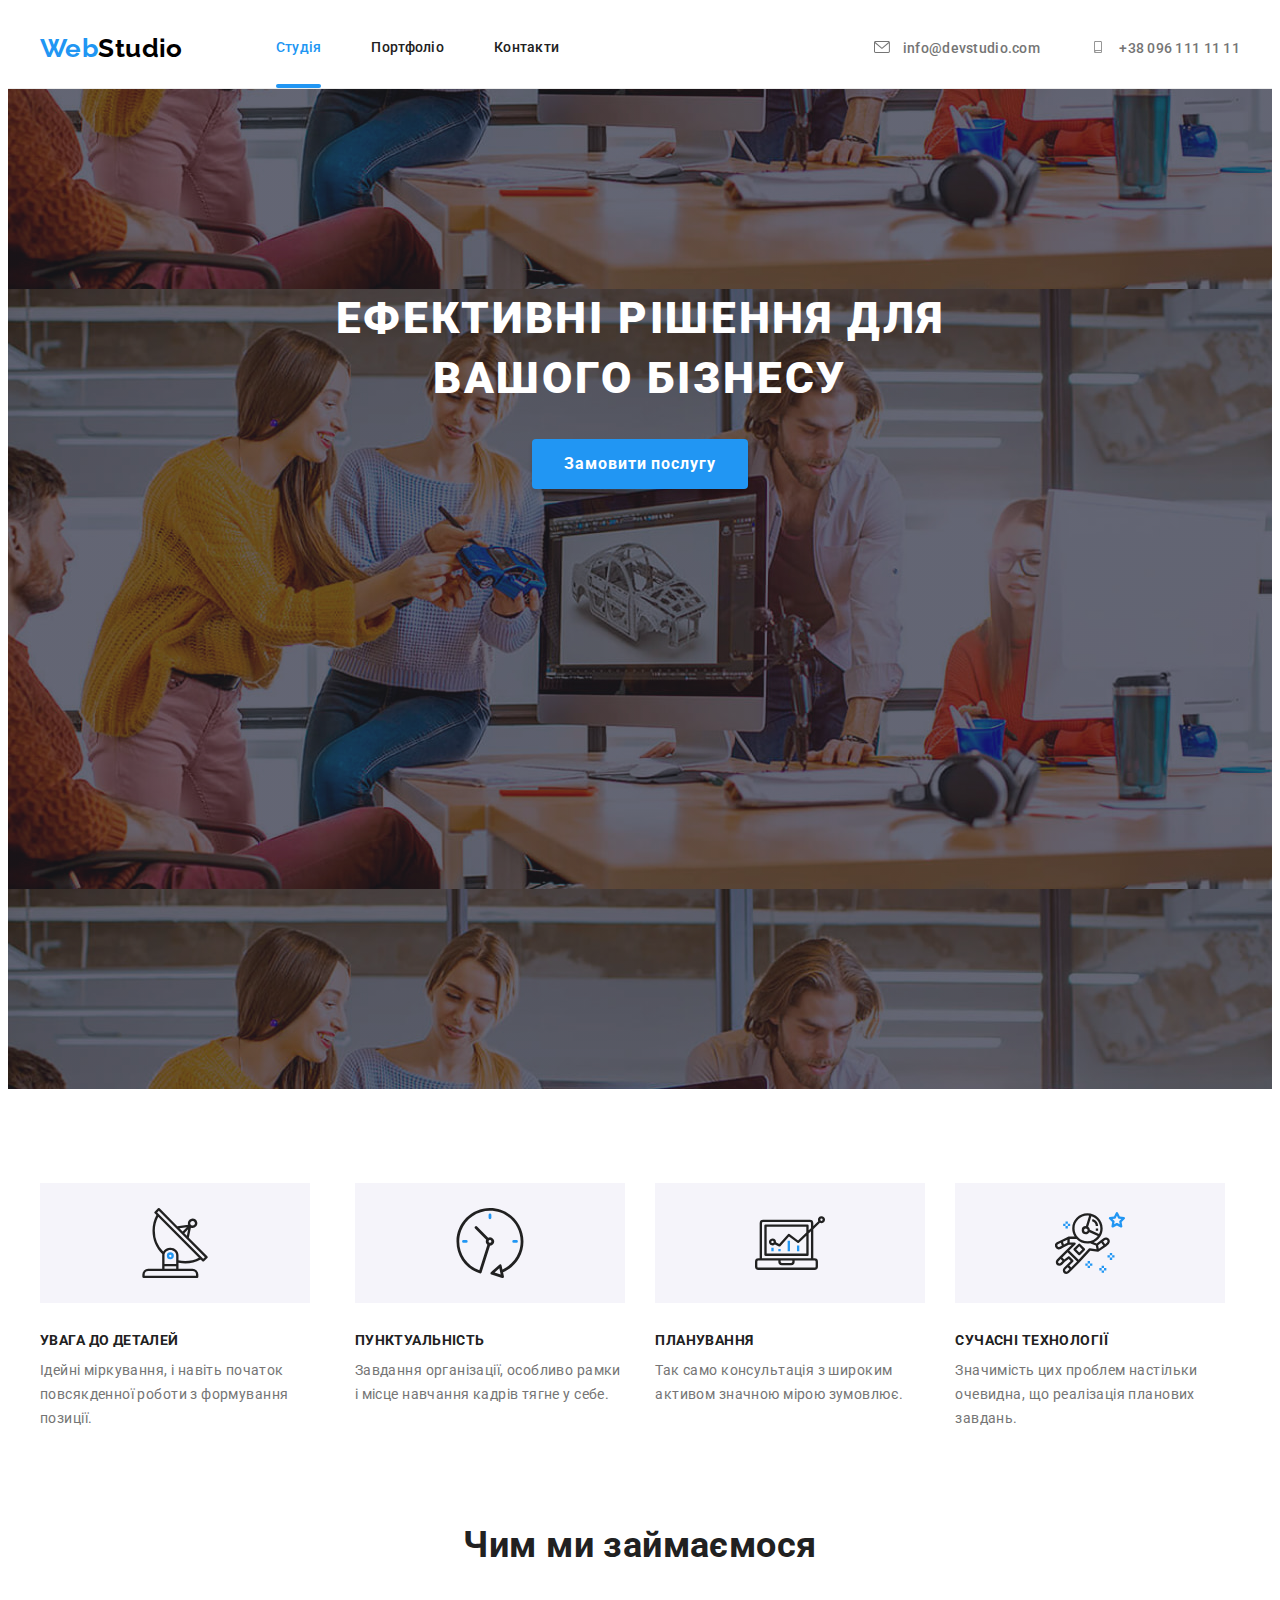
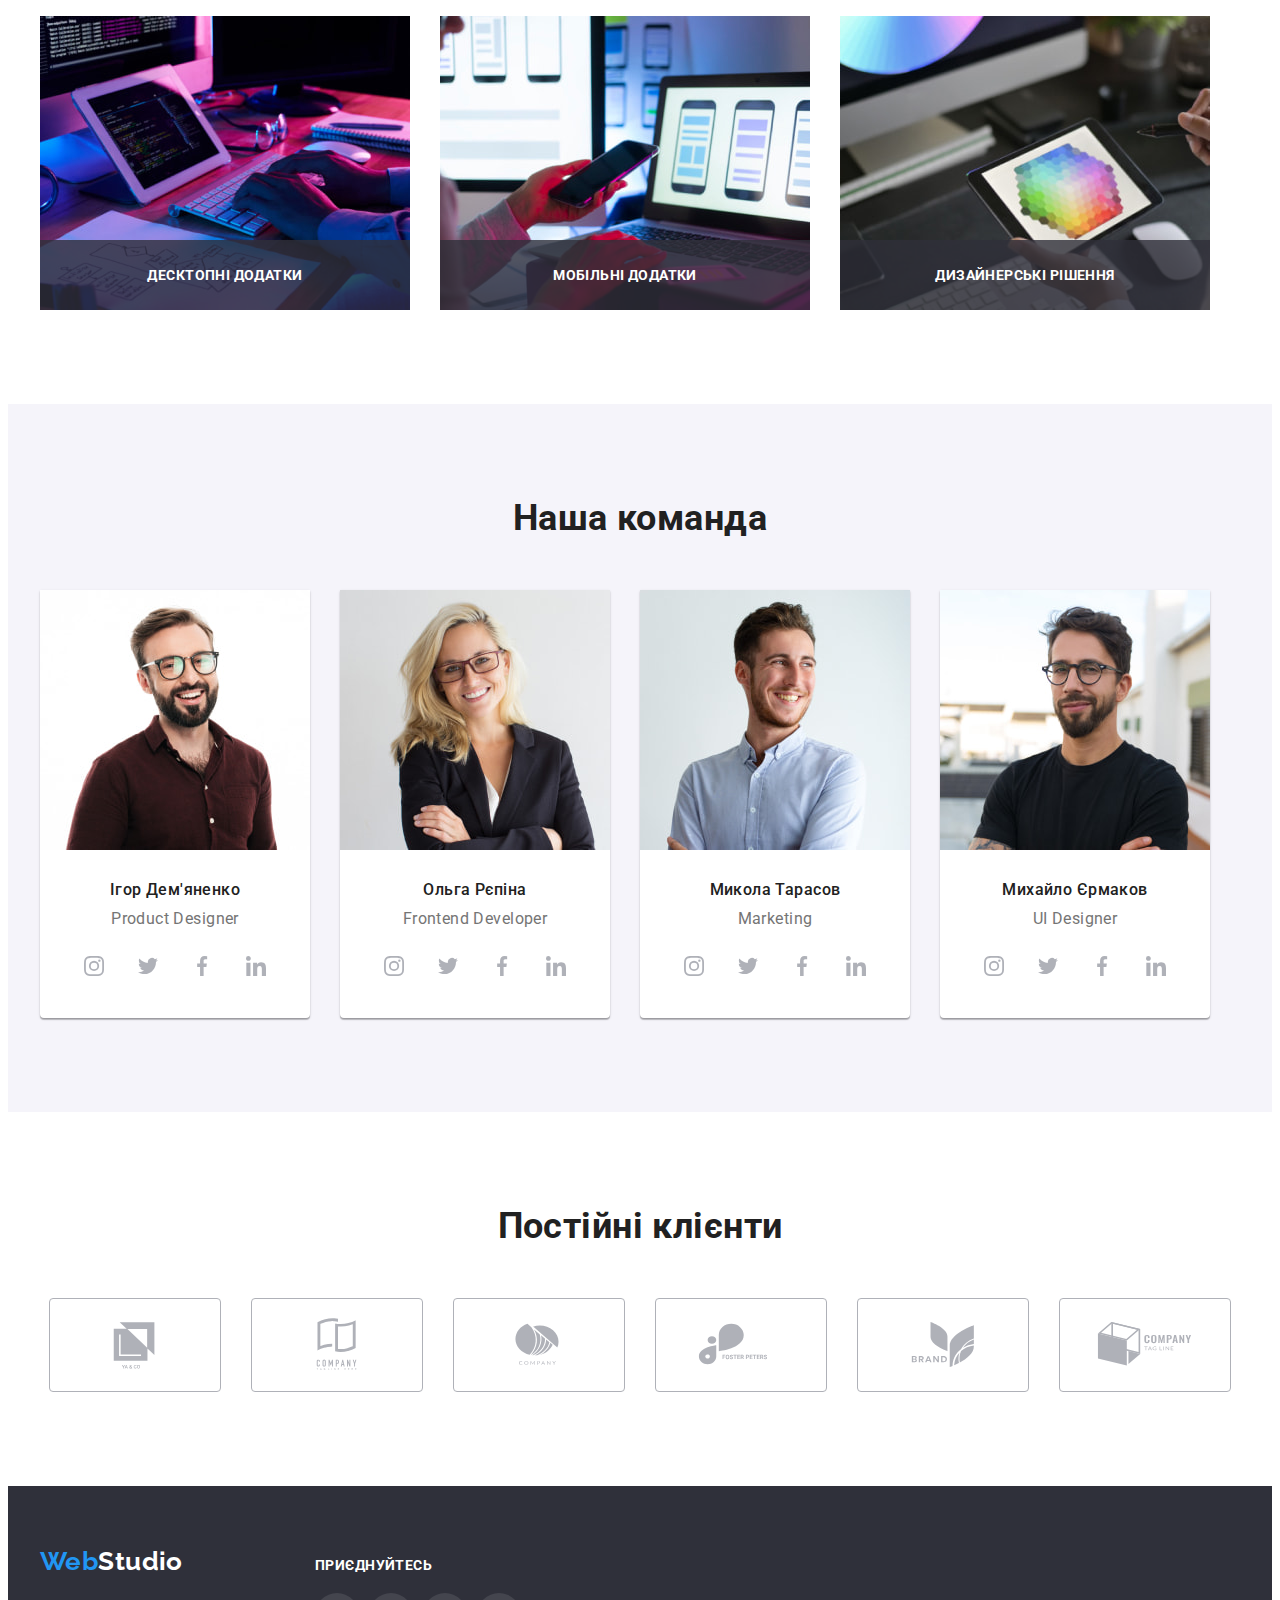
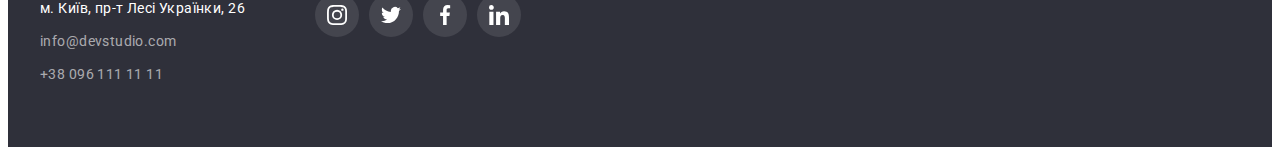
==== index.html @ 053b25d3 "Initial commit" ====
<!DOCTYPE html>
<html lang="uk">
  <head>
    <meta charset="UTF-8" />
    <meta http-equiv="X-UA-Compatible" content="IE=edge" />
    <meta name="viewport" content="width=device-width, initial-scale=1.0" />
    <title>WebStudio</title>
    <!--Fonts start-->
    <link rel="preconnect" href="https://fonts.googleapis.com" />
    <link rel="preconnect" href="https://fonts.gstatic.com" crossorigin />
    <link
      href="https://fonts.googleapis.com/css2?family=Raleway:wght@700&family=Roboto:wght@400;500;700;900&display=swap"
      rel="stylesheet"
    />
    <!--Fonts end-->
    <!--Modern-normalize-->
    <link
      rel="stylesheet"
      href="https://cdnjs.cloudflare.com/ajax/libs/modern-normalize/1.1.0/modern-normalize.min.css"
      integrity="sha512-wpPYUAdjBVSE4KJnH1VR1HeZfpl1ub8YT/NKx4PuQ5NmX2tKuGu6U/JRp5y+Y8XG2tV+wKQpNHVUX03MfMFn9Q=="
      crossorigin="anonymous"
      referrerpolicy="no-referrer"
    />
    <link rel="stylesheet" href="./css/styles.css" />
  </head>
  <body>
    <!--Header section-->
    <header class="header">
      <div class="container header-container">
        <a class="logo-link link" href="./index.html" lang="en"
          >Web<span class="logo-accent">Studio</span>
        </a>
        <nav class="header-nav">
          <ul class="header-list list">
            <li class="header-item">
              <a class="header-link header-link-current link" href="./index.html">Студія</a>
            </li>
            <li class="header-item">
              <a class="header-link link" href="./portfolio.html">Портфоліо</a>
            </li>
            <li class="header-item"><a class="header-link link" href="#">Контакти</a></li>
          </ul>
        </nav>
        <ul class="header-list list">
          <li class="header-item">
            <a
              class="header-mail link"
              href="mailto:info@devstudio.com"
              target="_blank"
              rel="noopener noreferrer"
              aria-label="envelope"
            >
              <svg class="mail-icon" width="16" height="12">
                <use href="./images/icons.svg#envelope"></use>
              </svg>
              info@devstudio.com
            </a>
          </li>
          <li class="header-item">
            <a
              class="header-tel link"
              href="tel:+380961111111"
              target="_blank"
              rel="noopener noreferrer"
              aria-label="smartphone"
            >
              <svg class="tel-icon" width="16" height="12">
                <use href="./images/icons.svg#smartphone"></use>
              </svg>
              +38 096 111 11 11
            </a>
          </li>
        </ul>
      </div>
    </header>
    <!--Main section-->
    <main>
      <!--Hero section-->
      <section class="hero">
        <div class="container">
          <h1 class="hero-title">Ефективні рішення для вашого бізнесу</h1>
          <button class="hero-btm" type="button" data-modal-open>Замовити послугу</button>
        </div>
      </section>
      <!--About section-->
      <section class="about section">
        <div class="container">
          <h2 class="visually-hidden">Про нас</h2>
          <ul class="about-list list">
            <li class="about-item">
              <div class="about-svg">
                <svg class="about-icon" width="70" height="70">
                  <use href="./images/icons.svg#antenna"></use>
                </svg>
              </div>
              <h3 class="about-subtitle">УВАГА ДО ДЕТАЛЕЙ</h3>
              <p class="about-desc">
                Ідейні міркування, і навіть початок повсякденної роботи з формування позиції.
              </p>
            </li>
            <li class="about-item">
              <div class="about-svg">
                <svg class="about-icon" width="70" height="70">
                  <use href="./images/icons.svg#clock"></use>
                </svg>
              </div>
              <h3 class="about-subtitle">ПУНКТУАЛЬНІСТЬ</h3>
              <p class="about-desc">
                Завдання організації, особливо рамки і місце навчання кадрів тягне у себе.
              </p>
            </li>
            <li class="about-item">
              <div class="about-svg">
                <svg class="about-icon" width="70" height="70">
                  <use href="./images/icons.svg#diagram"></use>
                </svg>
              </div>
              <h3 class="about-subtitle">ПЛАНУВАННЯ</h3>
              <p class="about-desc">
                Так само консультація з широким активом значною мірою зумовлює.
              </p>
            </li>
            <li class="about-item">
              <div class="about-svg">
                <svg class="about-icon" width="70" height="70">
                  <use href="./images/icons.svg#astronaut"></use>
                </svg>
              </div>
              <h3 class="about-subtitle">СУЧАСНІ ТЕХНОЛОГІЇ</h3>
              <p class="about-desc">
                Значимість цих проблем настільки очевидна, що реалізація планових завдань.
              </p>
            </li>
          </ul>
        </div>
      </section>
      <!--Work section-->
      <section class="work section">
        <div class="container">
          <h2 class="section-title">Чим ми займаємося</h2>
          <ul class="work-list list">
            <li class="work-item">
              <img
                class="work-img"
                src="./images/What_do_we_do/img-1.jpg"
                alt="Робота за комп'ютером"
                width="370"
                height="294"
              />
              <div class="work-img-overlay">
                <h3 class="work-img-overlay-text">Десктопні додатки</h3>
              </div>
            </li>
            <li class="work-item">
              <img
                class="work-img"
                src="./images/What_do_we_do/img-2.jpg"
                alt="Розработка приложения"
                width="370"
                height="294"
              />
              <div class="work-img-overlay">
                <h3 class="work-img-overlay-text">Мобільні додатки</h3>
              </div>
            </li>
            <li class="work-item">
              <img
                class="work-img"
                src="./images/What_do_we_do/img-3.jpg"
                alt="Роота за планшетом"
                width="370"
                height="294"
              />
              <div class="work-img-overlay">
                <h3 class="work-img-overlay-text">Дизайнерські рішення</h3>
              </div>
            </li>
          </ul>
        </div>
      </section>
      <!--Team section-->
      <section class="team section">
        <div class="container">
          <h2 class="section-title">Наша команда</h2>
          <ul class="team-list list">
            <li class="team-item">
              <img
                class="team-img"
                src="./images/our_team/img-1.jpg"
                alt="Игорь Демьяненко"
                width="270"
                height="260"
              />
              <div class="team-description">
                <h3 class="team-subtitle">Ігор Дем'яненко</h3>
                <p class="team-desc">Product Designer</p>
                <ul class="socials list">
                  <li class="socials-item">
                    <a
                      class="socials-link link"
                      href=""
                      target="_blank"
                      rel="noopener noreferrer"
                      aria-label="insragram"
                    >
                      <svg class="socials-icon" width="20" height="20">
                        <use href="./images/icons.svg#instagram"></use>
                      </svg>
                    </a>
                  </li>
                  <li class="socials-item">
                    <a
                      class="socials-link link"
                      href=""
                      target="_blank"
                      rel="noopener noreferrer"
                      aria-label="twitter"
                      ><svg class="socials-icon" width="20" height="20">
                        <use href="./images/icons.svg#twitter"></use></svg
                    ></a>
                  </li>
                  <li class="socials-item">
                    <a
                      class="socials-link link"
                      href=""
                      target="_blank"
                      rel="noopener noreferrer"
                      aria-label="facebook"
                      ><svg class="socials-icon" width="20" height="20">
                        <use href="./images/icons.svg#facebook"></use></svg
                    ></a>
                  </li>
                  <li class="socials-item">
                    <a
                      class="socials-link link"
                      href=""
                      target="_blank"
                      rel="noopener noreferrer"
                      aria-label="linkedin"
                      ><svg class="socials-icon" width="20" height="20">
                        <use href="./images/icons.svg#linkedin"></use></svg
                    ></a>
                  </li>
                </ul>
              </div>
            </li>
            <li class="team-item">
              <img
                class="team-img"
                src="./images/our_team/img-2.jpg"
                alt="Ольга Репина"
                width="270"
                height="260"
              />
              <div class="team-description">
                <h3 class="team-subtitle">Ольга Рєпіна</h3>
                <p class="team-desc">Frontend Developer</p>
                <ul class="socials list">
                  <li class="socials-item">
                    <a
                      class="socials-link link"
                      href=""
                      target="_blank"
                      rel="noopener noreferrer"
                      aria-label="insragram"
                    >
                      <svg class="socials-icon" width="20" height="20">
                        <use href="./images/icons.svg#instagram"></use>
                      </svg>
                    </a>
                  </li>
                  <li class="socials-item">
                    <a
                      class="socials-link link"
                      href=""
                      target="_blank"
                      rel="noopener noreferrer"
                      aria-label="twitter"
                      ><svg class="socials-icon" width="20" height="20">
                        <use href="./images/icons.svg#twitter"></use></svg
                    ></a>
                  </li>
                  <li class="socials-item">
                    <a
                      class="socials-link link"
                      href=""
                      target="_blank"
                      rel="noopener noreferrer"
                      aria-label="facebook"
                      ><svg class="socials-icon" width="20" height="20">
                        <use href="./images/icons.svg#facebook"></use></svg
                    ></a>
                  </li>
                  <li class="socials-item">
                    <a
                      class="socials-link link"
                      href=""
                      target="_blank"
                      rel="noopener noreferrer"
                      aria-label="linkedin"
                      ><svg class="socials-icon" width="20" height="20">
                        <use href="./images/icons.svg#linkedin"></use></svg
                    ></a>
                  </li>
                </ul>
              </div>
            </li>
            <li class="team-item">
              <img
                class="team-img"
                src="./images/our_team/img-3.jpg"
                alt="Николай Тарасов"
                width="270"
                height="260"
              />
              <div class="team-description">
                <h3 class="team-subtitle">Микола Тарасов</h3>
                <p class="team-desc">Marketing</p>
                <ul class="socials list">
                  <li class="socials-item">
                    <a
                      class="socials-link link"
                      href=""
                      target="_blank"
                      rel="noopener noreferrer"
                      aria-label="insragram"
                    >
                      <svg class="socials-icon" width="20" height="20">
                        <use href="./images/icons.svg#instagram"></use>
                      </svg>
                    </a>
                  </li>
                  <li class="socials-item">
                    <a
                      class="socials-link link"
                      href=""
                      target="_blank"
                      rel="noopener noreferrer"
                      aria-label="twitter"
                      ><svg class="socials-icon" width="20" height="20">
                        <use href="./images/icons.svg#twitter"></use></svg
                    ></a>
                  </li>
                  <li class="socials-item">
                    <a
                      class="socials-link link"
                      href=""
                      target="_blank"
                      rel="noopener noreferrer"
                      aria-label="facebook"
                      ><svg class="socials-icon" width="20" height="20">
                        <use href="./images/icons.svg#facebook"></use></svg
                    ></a>
                  </li>
                  <li class="socials-item">
                    <a
                      class="socials-link link"
                      href=""
                      target="_blank"
                      rel="noopener noreferrer"
                      aria-label="linkedin"
                      ><svg class="socials-icon" width="20" height="20">
                        <use href="./images/icons.svg#linkedin"></use></svg
                    ></a>
                  </li>
                </ul>
              </div>
            </li>
            <li class="team-item">
              <img
                class="team-img"
                src="./images/our_team/img-4.jpg"
                alt="Михаил Ермаков"
                width="270"
                height="260"
              />
              <div class="team-description">
                <h3 class="team-subtitle">Михайло Єрмаков</h3>
                <p class="team-desc">UI Designer</p>
                <ul class="socials list">
                  <li class="socials-item">
                    <a
                      class="socials-link link"
                      href=""
                      target="_blank"
                      rel="noopener noreferrer"
                      aria-label="insragram"
                    >
                      <svg class="socials-icon" width="20" height="20">
                        <use href="./images/icons.svg#instagram"></use>
                      </svg>
                    </a>
                  </li>
                  <li class="socials-item">
                    <a
                      class="socials-link link"
                      href=""
                      target="_blank"
                      rel="noopener noreferrer"
                      aria-label="twitter"
                      ><svg class="socials-icon" width="20" height="20">
                        <use href="./images/icons.svg#twitter"></use></svg
                    ></a>
                  </li>
                  <li class="socials-item">
                    <a
                      class="socials-link link"
                      href=""
                      target="_blank"
                      rel="noopener noreferrer"
                      aria-label="facebook"
                      ><svg class="socials-icon" width="20" height="20">
                        <use href="./images/icons.svg#facebook"></use></svg
                    ></a>
                  </li>
                  <li class="socials-item">
                    <a
                      class="socials-link link"
                      href=""
                      target="_blank"
                      rel="noopener noreferrer"
                      aria-label="linkedin"
                      ><svg class="socials-icon" width="20" height="20">
                        <use href="./images/icons.svg#linkedin"></use></svg
                    ></a>
                  </li>
                </ul>
              </div>
            </li>
          </ul>
        </div>
      </section>
      <!--Customers section-->
      <section class="customers section">
        <div class="container">
          <h2 class="section-title">Постійні клієнти</h2>
          <ul class="customers list">
            <li class="customers-item">
              <a
                class="customers-link link"
                href=""
                target="_blank"
                rel="noopener noreferrer"
                aria-label="logo-1"
                ><svg class="customers-icon" width="106" height="60">
                  <use href="./images/icons.svg#logo-1"></use></svg
              ></a>
            </li>
            <li class="customers-item">
              <a
                class="customers-link link"
                href=""
                target="_blank"
                rel="noopener noreferrer"
                aria-label="logo-2"
                ><svg class="customers-icon" width="106" height="60">
                  <use href="./images/icons.svg#logo-2"></use></svg
              ></a>
            </li>
            <li class="customers-item">
              <a
                class="customers-link link"
                href=""
                target="_blank"
                rel="noopener noreferrer"
                aria-label="logo-3"
                ><svg class="customers-icon" width="106" height="60">
                  <use href="./images/icons.svg#logo-3"></use></svg
              ></a>
            </li>
            <li class="customers-item">
              <a
                class="customers-link link"
                href=""
                target="_blank"
                rel="noopener noreferrer"
                aria-label="logo-4"
                ><svg class="customers-icon" width="106" height="60">
                  <use href="./images/icons.svg#logo-4"></use></svg
              ></a>
            </li>
            <li class="customers-item">
              <a
                class="customers-link link"
                href=""
                target="_blank"
                rel="noopener noreferrer"
                aria-label="logo-5"
                ><svg class="customers-icon" width="106" height="60">
                  <use href="./images/icons.svg#logo-5"></use></svg
              ></a>
            </li>
            <li class="customers-item">
              <a
                class="customers-link link"
                href=""
                target="_blank"
                rel="noopener noreferrer"
                aria-label="logo-6"
                ><svg class="customers-icon" width="106" height="60">
                  <use href="./images/icons.svg#logo-6"></use></svg
              ></a>
            </li>
          </ul>
        </div>
      </section>
    </main>
    <!--Footer section-->
    <footer class="footer">
      <div class="container foter-container">
        <div class="footer-logo-address">
          <a class="footer-logo-link logo-link link" href="./index.html" lang="en"
            >Web<span class="footer-logo-accent">Studio</span>
          </a>
          <address>
            <ul class="footer-list list">
              <li class="footer-item">
                <a
                  class="footer-addres link"
                  href="https://goo.gl/maps/m6pnY2zvGVCJ6Nes9"
                  target="_blank"
                  rel="noreferrer noopener"
                  >м. Київ, пр-т Лесі Українки, 26</a
                >
              </li>
              <li class="footer-item">
                <a class="footer-mail link" href="mailto:info@devstudio.com">info@devstudio.com</a>
              </li>
              <li class="footer-item">
                <a class="footer-tel link" href="tel:+380961111111">+38 096 111 11 11</a>
              </li>
            </ul>
          </address>
        </div>
        <div class="foter-socials">
          <h3 class="foter-subtitle">приєднуйтесь</h3>
          <ul class="socials list">
            <li class="socials-item">
              <a
                class="foter-socials-link link"
                href=""
                target="_blank"
                rel="noopener noreferrer"
                aria-label="insragram"
              >
                <svg class="foter-socials-icon" width="20" height="20">
                  <use href="./images/icons.svg#instagram"></use>
                </svg>
              </a>
            </li>
            <li class="socials-item">
              <a
                class="foter-socials-link link"
                href=""
                target="_blank"
                rel="noopener noreferrer"
                aria-label="twitter"
                ><svg class="foter-socials-icon" width="20" height="20">
                  <use href="./images/icons.svg#twitter"></use></svg
              ></a>
            </li>
            <li class="socials-item">
              <a
                class="foter-socials-link link"
                href=""
                target="_blank"
                rel="noopener noreferrer"
                aria-label="facebook"
                ><svg class="foter-socials-icon" width="20" height="20">
                  <use href="./images/icons.svg#facebook"></use></svg
              ></a>
            </li>
            <li class="socials-item">
              <a
                class="foter-socials-link link"
                href=""
                target="_blank"
                rel="noopener noreferrer"
                aria-label="linkedin"
                ><svg class="foter-socials-icon" width="20" height="20">
                  <use href="./images/icons.svg#linkedin"></use></svg
              ></a>
            </li>
          </ul>
        </div>
      </div>
    </footer>
    <!-- Modal window-->
    <div class="backdrop is-hidden" data-modal>
      <div class="modal">
        <button class="modal-btn" data-modal-close>
          <svg class="modal-btn-icon" width="18" height="18">
            <use href="./images/icons.svg#close"></use>
          </svg>
        </button>
      </div>
    </div>
    <script src="./js/modal.js"></script>
  </body>
</html>
---- css/styles.css ----
:root {
  /*Fonts*/
  --main-font: 'Roboto', sans-serif;
  --secondary-font: 'Raleway', sans-serif;
  /*Text colors*/
  --main-txt-cl: #757575;
  --secondary-txt-color: #212121;
  --accent-txt-cl: #2196f3;
  /*BG colors */
  --dark-bg-cl: #2f303a;
  --light-bg-cl: #ffffff;
  --gray-bg-cl: #f5f4fa;
  /*Others */
  --animation: 250ms cubic-bezier(0.4, 0, 0.2, 1);
}
body {
  font-family: var(--main-font);
  color: var(--main-txt-cl);
  background-color: var(--light-bg-cl);
  font-size: 14px;
  letter-spacing: 0.03em;
}
/*Reset styles*/
h1,
h2,
h3,
h4,
h5,
h6,
p {
  margin: 0;
}
/*Base styles*/
img {
  display: block;
  max-width: 100%;
  height: auto;
}
address {
  font-style: normal;
}
button {
  display: block;
  margin: 0 auto;
  padding: 10px 32px;
  cursor: pointer;
  border: none;
  border-radius: 4px;
}
.section {
  padding-top: 94px;
  padding-bottom: 94px;
}
.container {
  width: 1200px;
  margin: 0 auto;
  padding: 0 15px;

  /*outline: 2px solid red;
  outline-offset: -2px;*/
}
.list {
  list-style: none;
  padding: 0;
  margin: 0;
}
.link {
  text-decoration: none;
}
.section-title {
  margin-bottom: 50px;

  font-weight: 700;
  font-size: 36px;
  line-height: 1.16;
  text-align: center;
  color: var(--secondary-txt-color);
}
.visually-hidden {
  position: absolute;
  width: 1px;
  height: 1px;
  margin: -1px;
  border: 0;
  padding: 0;

  white-space: nowrap;
  clip-path: inset(100%);
  clip: rect(0 0 0 0);
  overflow: hidden;
}
/*Header section*/
.header {
  background-color: var(--light-bg-cl);
  border-bottom-width: 1px;
  border-bottom-style: solid;
  border-bottom-color: #ececec;
}
.header-container {
  display: flex;
  align-items: center;
}
.header-list {
  display: flex;
  gap: 50px;
}
/*Альтернатива gap*/
/*.header-item {
  margin-right: 50px;
}
.header-item:last-child {
  margin-right: 0;
}*/
.logo-link {
  font-family: 'Raleway';
  font-weight: 700;
  font-size: 26px;
  line-height: 1.19;
  color: var(--accent-txt-cl);
  margin-right: 93px;
}
.logo-accent {
  color: #000000;
}
.header-nav {
  margin-right: auto;
}
.header-link {
  padding-top: 32px;
  padding-bottom: 32px;
  display: block;

  font-weight: 500;
  font-size: 14px;
  line-height: 1.14;
  letter-spacing: 0.02em;
  color: var(--secondary-txt-color);
  transition: color var(--animation);
}
.header-link:hover,
.header-link:focus,
.header-mail:hover,
.header-mail:focus,
.header-tel:hover,
.header-tel:focus {
  color: var(--accent-txt-cl);
}
.header-link-current {
  color: var(--accent-txt-cl);
  position: relative;
}
.header-link-current::after {
  content: '';
  position: absolute;
  bottom: 0;
  left: 0;
  display: block;
  width: 100%;
  height: 4px;

  background-color: var(--accent-txt-cl);
  border-radius: 2px;
}
.mail-icon,
.tel-icon {
  fill: currentColor;
  margin-right: 10px;
}
.header-mail,
.header-tel {
  font-weight: 500;
  font-size: 14px;
  line-height: 1.14;
  letter-spacing: 0.02em;
  color: inherit;
  transition: color var(--animation);
}
/*Hero section*/
.hero {
  background-color: var(--dark-bg-cl);
  padding: 200px 0;
  height: 600px;
  max-width: 1600px;
  background-image: linear-gradient(rgba(47, 48, 58, 0.4), rgba(47, 48, 58, 0.4)),
    url(../images/hero/img.jpg);
  background-position: center;
  margin: 0 auto;
}
.hero-title {
  width: 696px;
  margin: 0 auto;
  margin-bottom: 30px;
  font-weight: 900;
  font-size: 44px;
  line-height: 1.36;
  text-align: center;
  letter-spacing: 0.06em;
  text-transform: uppercase;
  color: var(--light-bg-cl);
}
.hero-btm {
  letter-spacing: 0.06em;
  box-shadow: 0px 4px 4px rgba(0, 0, 0, 0.15);
  border-radius: 4px;
  font-family: inherit;
  font-weight: 700;
  font-size: 16px;
  padding: 10px 32px;
  border: none;
  line-height: 1.88;

  color: var(--light-bg-cl);
  cursor: pointer;
  background-color: var(--accent-txt-cl);
}
/*About section*/
.about-list {
  display: flex;
  gap: 30px;
}
.about-subtitle {
  margin-bottom: 10px;
  font-weight: 700;
  font-size: 14px;
  line-height: 1.14;
  text-transform: uppercase;
  color: var(--secondary-txt-color);
}
.about-desc {
  font-weight: 400;
  font-size: 14px;
  line-height: 1.71;
}
/*Work section*/
.work-list {
  display: flex;
  gap: 30px;
}
.work {
  padding-top: 0;
}
.work-item {
  position: relative;
}
.about-svg {
  display: flex;
  align-items: center;
  justify-content: center;
  width: 270px;
  height: 120px;
  background-color: var(--gray-bg-cl);
  margin-bottom: 30px;
}
.work-img-overlay {
  position: absolute;
  display: flex;
  justify-content: center;
  align-items: center;
  width: 100%;
  height: 70px;
  bottom: 0;
  left: 0;

  background-color: rgba(47, 48, 58, 0.8);
}
.work-img-overlay-text {
  font-weight: 700;
  font-size: 14px;
  line-height: calc(16 / 14);
  text-align: center;
  letter-spacing: 0.03em;
  text-transform: uppercase;

  color: var(--light-bg-cl);
}

/*Team section*/
.team {
  background-color: var(--gray-bg-cl);
}
.team-description {
  padding: 30px 0;
}
.team-list {
  display: flex;
  gap: 30px;
}
.team-item {
  background: #ffffff;

  box-shadow: 0px 1px 3px rgba(0, 0, 0, 0.12), 0px 1px 1px rgba(0, 0, 0, 0.14),
    0px 2px 1px rgba(0, 0, 0, 0.2);
  border-radius: 0px 0px 4px 4px;
}
.team-subtitle {
  font-weight: 500;
  font-size: 16px;
  line-height: 1.19;
  text-align: center;
  color: var(--secondary-txt-color);
}
.team-desc {
  margin-top: 10px;
  margin-bottom: 16px;

  font-weight: 400;
  font-size: 16px;
  line-height: 1.19;
  text-align: center;
}

/*Customers section*/
.customers {
  display: flex;
  align-items: center;
  justify-content: center;
  gap: 30px;
}
.customers-link {
  display: flex;
  align-items: center;
  justify-content: center;
  width: 170px;
  height: 92px;
  color: #afb1b8;

  border: 1px solid #afb1b8;
  border-radius: 4px;
  transition: border-color var(--animation), color var(--animation);
}
.customers-icon {
  fill: currentColor;
}
.customers-link:hover,
.customers-link:focus {
  color: var(--accent-txt-cl);
  border-color: var(--accent-txt-cl);
}

/*Footer section*/
.footer {
  background-color: var(--dark-bg-cl);
  padding: 60px 0;
}
.footer-logo-address {
  margin-right: 70px;
}
.footer-logo-link {
  margin-right: 0;
}
.footer-logo-accent {
  color: var(--light-bg-cl);
}
address {
  margin-top: 20px;
}
.footer-addres {
  font-style: normal;
  font-weight: 400;
  font-size: 14px;
  line-height: 1.71;
  color: #ffffff;
  transition: color var(--animation);
}
.footer-mail,
.footer-tel {
  font-style: normal;
  font-weight: 400;
  font-size: 14px;
  line-height: 1.71;
  color: rgba(255, 255, 255, 0.6);
  transition: color var(--animation);
}
.footer-item {
  margin-bottom: 9px;
}
.footer-item:last-child {
  margin-bottom: 0;
}
.footer-addres:hover,
.footer-addres:focus,
.footer-mail:hover,
.footer-mail:focus,
.footer-tel:hover,
.footer-tel:focus {
  color: var(--accent-txt-cl);
}
.foter-subtitle {
  font-weight: 700;
  font-size: 14px;
  line-height: 16px;
  letter-spacing: 0.03em;
  text-transform: uppercase;
  color: var(--light-bg-cl);
  margin-bottom: 20px;
}
.foter-container {
  display: flex;
  align-items: baseline;
}
.foter-socials-link {
  display: flex;
  align-items: center;
  justify-content: center;
  width: 44px;
  height: 44px;
  color: var(--light-bg-cl);
  background-color: rgba(255, 255, 255, 0.1);
  border-radius: 50%;
  transition: color var(--animation), background-color var(--animation);
}
.foter-socials-icon {
  fill: currentColor;
}
.foter-socials-link:hover,
.foter-socials-link:focus {
  color: var(--light-bg-cl);
  background-color: var(--accent-txt-cl);
}
/*Portfolio section*/
.project-list-btn {
  margin-bottom: 50px;
  display: flex;
  gap: 8px;
  justify-content: center;
}
.projects-btn {
  padding: 6px 22px;
  border-radius: 4px;
  border: none;
  background-color: var(--gray-bg-cl);
  font-weight: 500;
  font-size: 16px;
  line-height: 1.62;
  text-align: center;
  color: var(--secondary-txt-color);
  cursor: pointer;
  letter-spacing: 0.03em;
  transition: color var(--animation), background-color var(--animation), box-shadow var(--animation);
}
.projects-btn:hover,
.projects-btn:focus {
  color: var(--light-bg-cl);
  background-color: var(--accent-txt-cl);
  box-shadow: 0px 3px 1px rgba(0, 0, 0, 0.1), 0px 1px 2px rgba(0, 0, 0, 0.08),
    0px 2px 2px rgba(0, 0, 0, 0.12);
}
.projects-btn-current {
  color: var(--light-bg-cl);
  background-color: var(--accent-txt-cl);
}
.cards-item {
  transition: box-shadow var(--animation);
}
.cards-item:hover,
.cards-item:focus {
  box-shadow: 0px 1px 1px rgba(0, 0, 0, 0.12), 0px 4px 4px rgba(0, 0, 0, 0.06),
    1px 4px 6px rgba(0, 0, 0, 0.16);
}
.cards-list {
  display: flex;
  flex-wrap: wrap;
  gap: 30px;
}
.cards-description {
  border: 1px solid #eeeeee;
  border-top: none;
  padding: 20px 24px;
}
.cards-subtitle {
  font-weight: 700;
  font-size: 18px;
  line-height: 2;
  letter-spacing: 0.06em;
  color: var(--secondary-txt-color);
}
.cards-desc {
  margin-top: 4px;
  font-weight: 400;
  font-size: 16px;
  line-height: 1.88;
  color: var(--main-txt-cl);
}
.overlay-cards-img {
  position: relative;
  overflow: hidden;
}

.overlay {
  position: absolute;
  top: 0;
  right: 0;
  width: 100%;
  height: 101%;
  padding: 63px 24px;
  transform: translateY(100%);

  display: flex;
  align-items: center;
  justify-content: center;

  background-color: rgba(33, 150, 243, 0.9);

  transition: transform var(--animation);
}
.cards-item:hover .overlay {
  transform: translateY(0);
}
.overlay-text {
  font-weight: 400;
  font-size: 18px;
  line-height: 156%;
  letter-spacing: 0.03em;

  color: var(--light-bg-cl);

  user-select: none;
}

/*Socials icons*/
.socials {
  display: flex;
  align-items: center;
  justify-content: center;
  gap: 10px;
}
.socials-link {
  display: flex;
  align-items: center;
  justify-content: center;
  width: 44px;
  height: 44px;
  color: #afb1b8;
  background-color: var(--light-bg-cl);
  border-radius: 50%;
  transition: background-color var(--animation);
}
.socials-icon {
  fill: currentColor;
  transition: color var(--animation);
}
.socials-link:hover,
.socials-link:focus {
  color: var(--light-bg-cl);
  background-color: var(--accent-txt-cl);
}

/*Спосіб з вказанням fill для іконки*/

/*.socials-link:hover {
  background-color: var(--accent-txt-cl);
}
.socials-link:hover .socials-icon {
  fill: var(--light-bg-cl);
}*/

/*Modal window*/
.backdrop {
  position: fixed;
  top: 0;
  left: 0;
  width: 100%;
  height: 100%;
  background-color: rgba(0, 0, 0, 0.2);
  opacity: 1;
  visibility: visible;
  transition: opacity var(--animation), visibility var(--animation);
}
.backdrop.is-hidden {
  opacity: 0;
  visibility: hidden;
  pointer-events: none;
}
.modal {
  position: absolute;
  top: 50%;
  left: 50%;

  min-width: 528px;
  min-height: 581px;
  background-color: var(--light-bg-cl);
  box-shadow: 0px 1px 3px rgba(0, 0, 0, 0.12), 0px 1px 1px rgba(0, 0, 0, 0.14),
    0px 2px 1px rgba(0, 0, 0, 0.2);
  border-radius: 4px;

  transform: translate(-50%, -50%) scale(1);
  transition: transform var(--animation);
}
.backdrop.is-hidden .modal {
  transform: translate(-50%, -50%) scale(0.3);
}
.modal-btn {
  position: absolute;
  top: 8px;
  right: 8px;

  display: flex;
  align-items: center;
  justify-content: center;

  width: 30px;
  height: 30px;
  padding: 0;

  border-radius: 50%;
  background-color: transparent;
  border: 1px solid #0000001a;
  cursor: pointer;
}
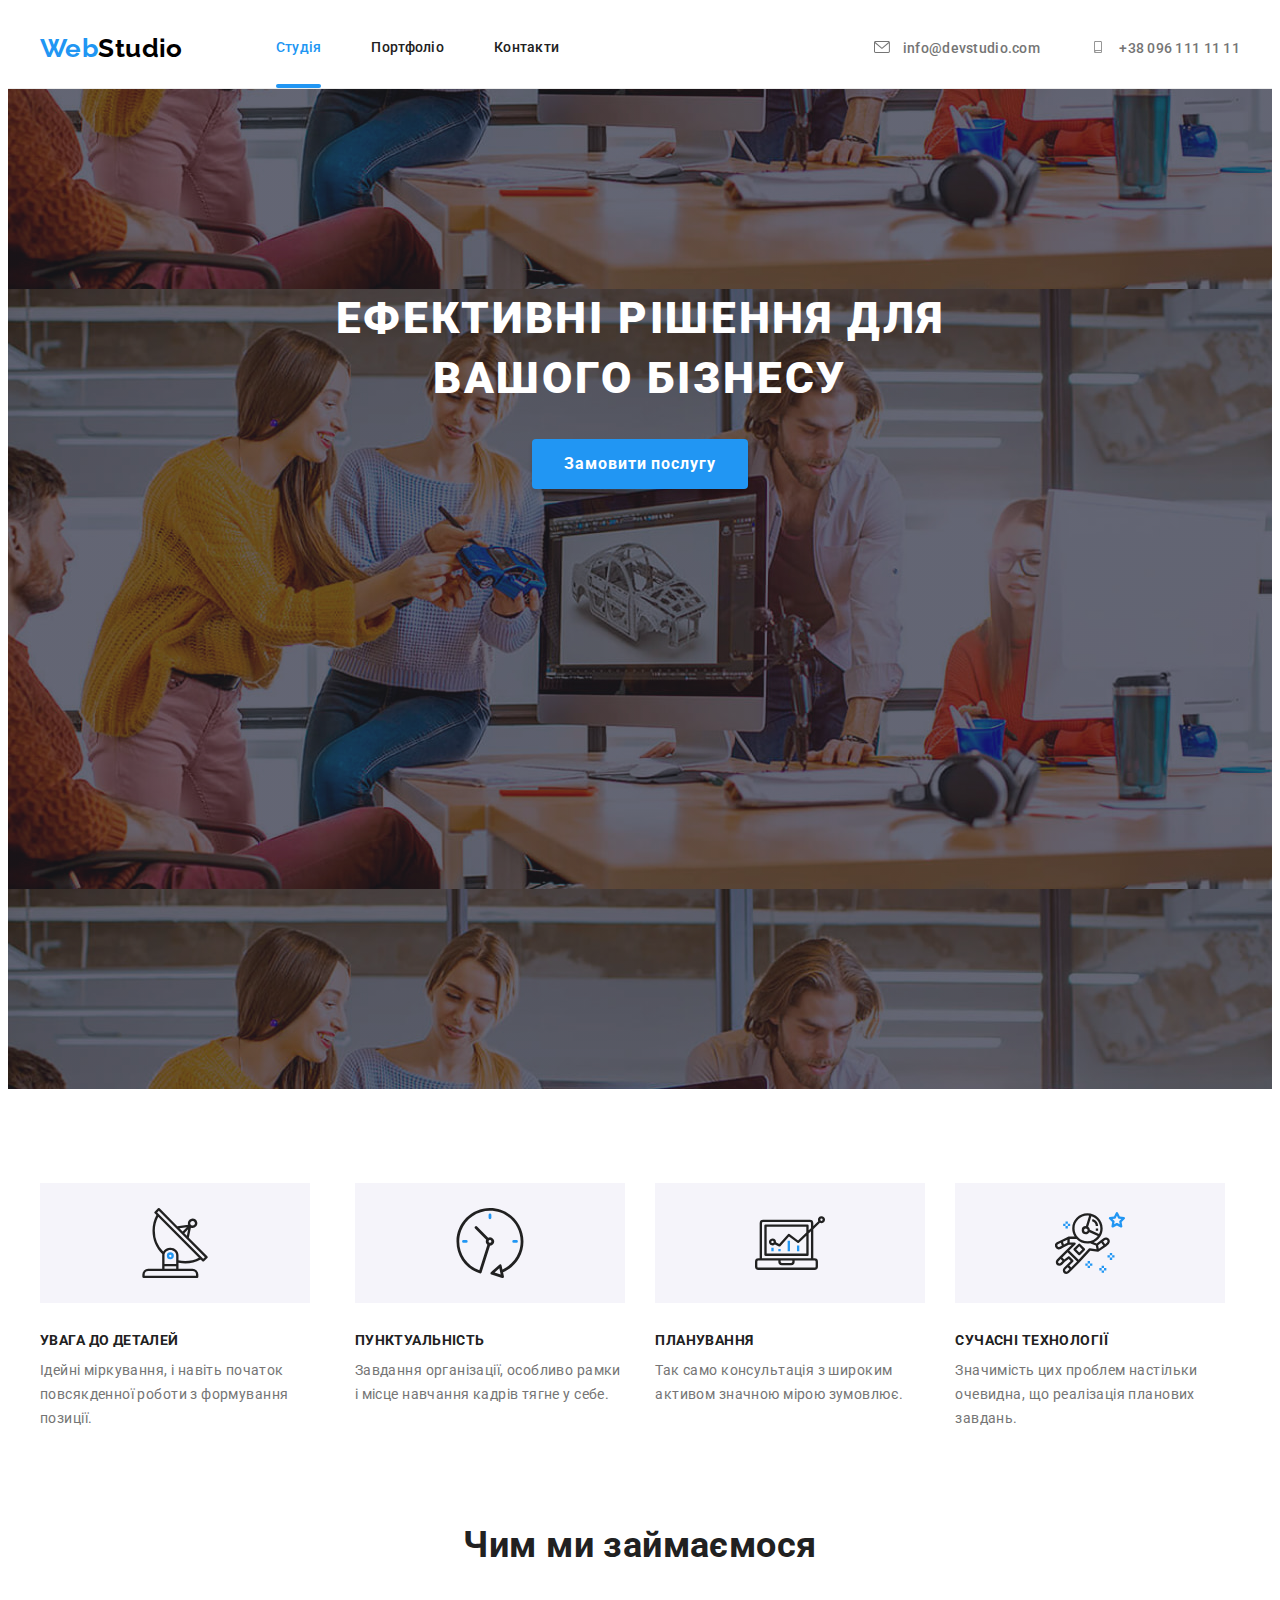
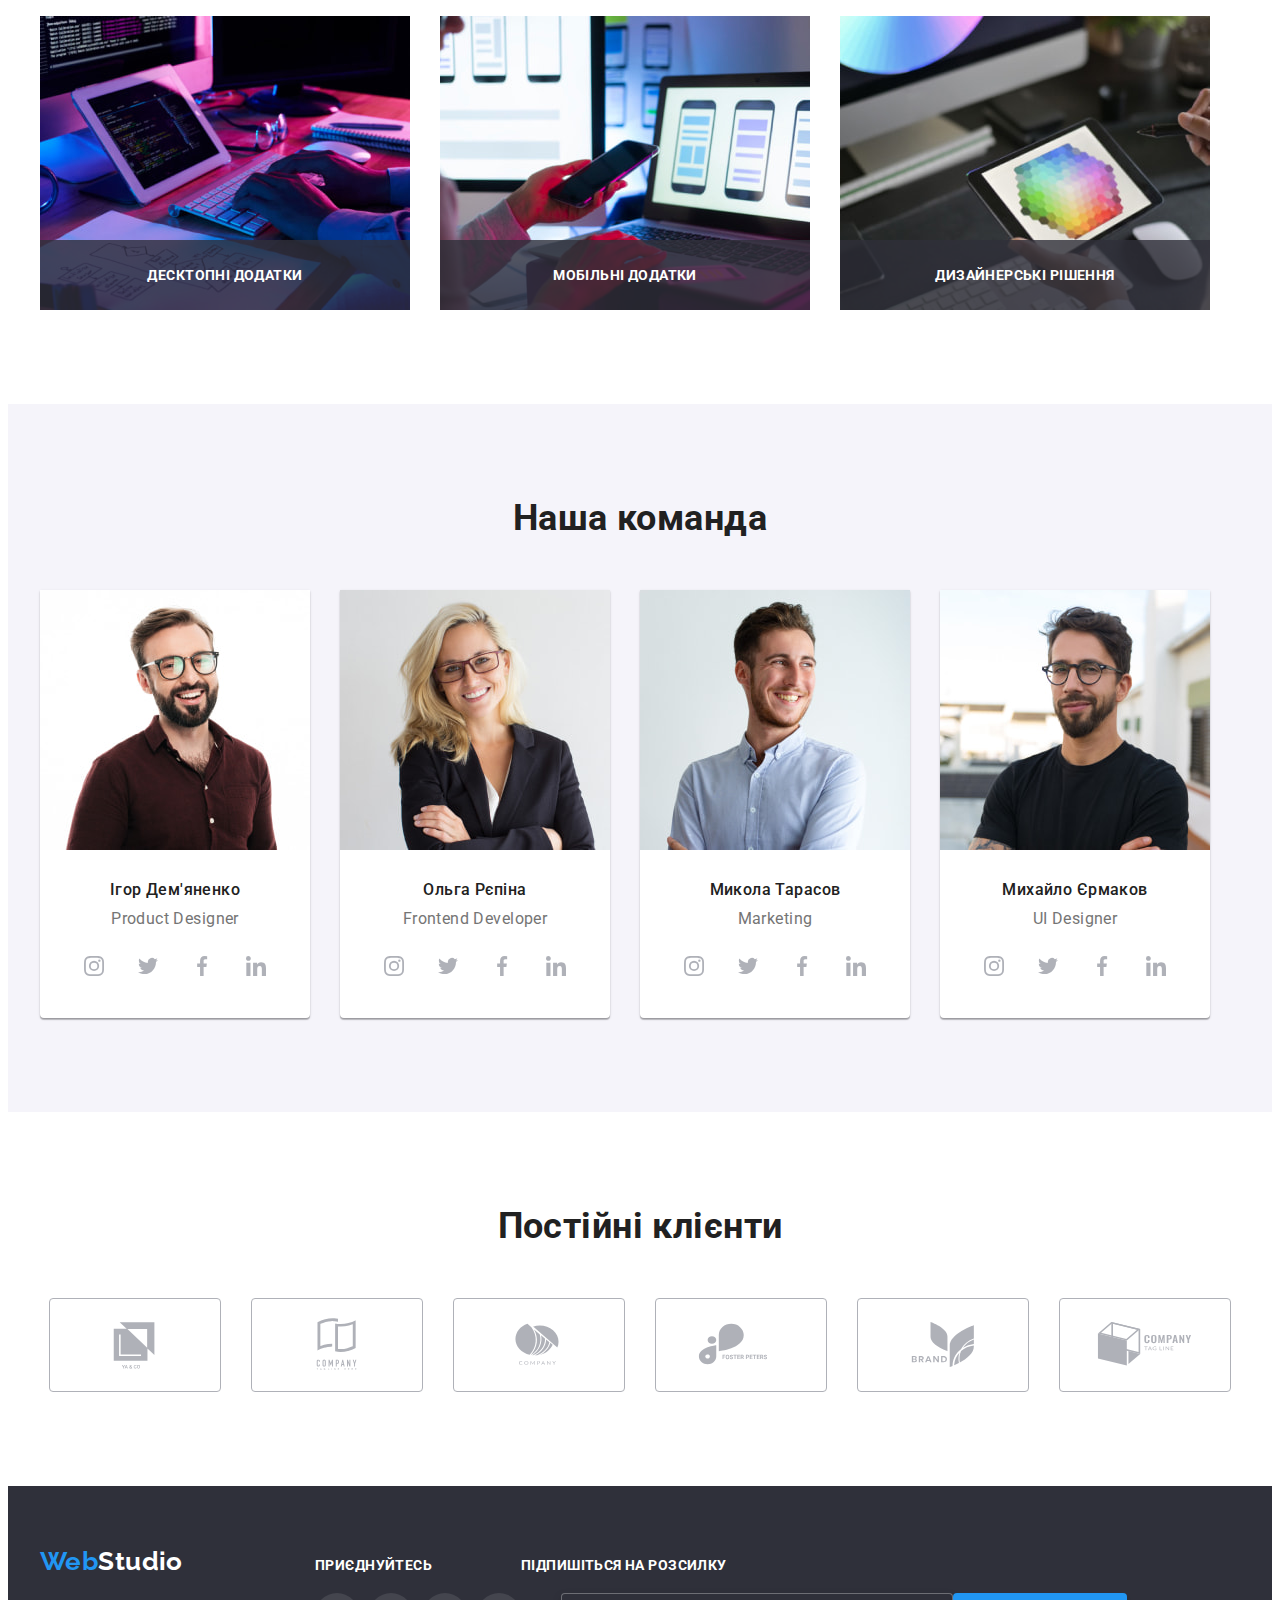
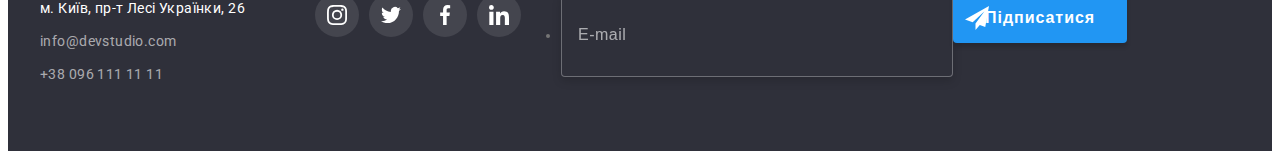
==== commit 0e930293: "Summary" ====
--- a/index.html
+++ b/index.html
@@ -583,16 +583,79 @@
             </li>
           </ul>
         </div>
+        <div class="foter-mailing-list">
+          <h3 class="foter-subtitle">Підпишіться на розсилку</h3>
+          <ul class="mailing-list">
+            <li class="mailing-item">
+              <input type="email" name="email" placeholder="E-mail" />
+            </li>
+            <li class="mailing-item">
+              <button type="submit" class="mailing-btn-submit">
+                Підписатися
+                <svg class="modal-icon" width="24" height="24">
+                  <use href="./images/icons.svg#send"></use>
+                </svg>
+              </button>
+            </li>
+          </ul>
+        </div>
       </div>
     </footer>
     <!-- Modal window-->
     <div class="backdrop is-hidden" data-modal>
       <div class="modal">
-        <button class="modal-btn" data-modal-close>
+        <button class="modal-btn-close" data-modal-close>
           <svg class="modal-btn-icon" width="18" height="18">
             <use href="./images/icons.svg#close"></use>
           </svg>
         </button>
+        <strong class="modal-title">Залиште свої дані, ми вам передзвонимо</strong>
+        <form class="modal-fotm">
+          <div class="form-element">
+            <label for="name">Ім'я</label>
+            <div class="input-wrap">
+              <input type="text" name="name" id="name" />
+              <svg class="modal-icon" width="18" height="18">
+                <use href="./images/icons.svg#person"></use>
+              </svg>
+            </div>
+          </div>
+          <div class="form-element">
+            <label for="tel">Телефон</label>
+            <div class="input-wrap">
+              <input type="tel" name="tel" id="tel" />
+              <svg class="modal-icon" width="18" height="18">
+                <use href="./images/icons.svg#phone"></use>
+              </svg>
+            </div>
+          </div>
+          <div class="form-element">
+            <label for="email">Пошта</label>
+            <div class="input-wrap">
+              <input type="email" name="email" id="email" />
+              <svg class="modal-icon" width="18" height="18">
+                <use href="./images/icons.svg#email"></use>
+              </svg>
+            </div>
+          </div>
+          <div class="form-element">
+            <label for="comment">Коментар</label>
+            <textarea name="comment" id="comment" placeholder="Введіть текст"></textarea>
+          </div>
+          <div class="accept">
+            <input type="checkbox" id="accept" name="accept" required class="visually-hidden" />
+            <label class="modal-accept" for="accept">
+              <div class="checkbox">
+                <svg width="11" height="8">
+                  <use href="./images/icons.svg#check"></use>
+                </svg>
+              </div>
+              Погоджуюся з розсилкою та приймаю
+              <a class="modal-link" href="">Умови договору</a></label
+            >
+          </div>
+          <button type="submit" class="modal-btn-submit">Відправити</button>
+        </form>
       </div>
     </div>
     <script src="./js/modal.js"></script>
--- a/css/styles.css
+++ b/css/styles.css
@@ -417,6 +417,45 @@
   color: var(--light-bg-cl);
   background-color: var(--accent-txt-cl);
 }
+.mailing-list {
+  display: flex;
+}
+.mailing-item input {
+  background: none;
+  border: none;
+  background-color: var(--dark-bg-cl);
+  width: 358px;
+  height: 50px;
+
+  border: 1px solid rgba(255, 255, 255, 0.3);
+  filter: drop-shadow(0px 4px 4px rgba(0, 0, 0, 0.15));
+  border-radius: 4px;
+  padding: 16px;
+}
+.mailing-item input::placeholder {
+  font-size: 16px;
+  line-height: 1.25;
+  display: flex;
+  align-items: center;
+  letter-spacing: 0.03em;
+
+  color: rgba(255, 255, 255, 0.6);
+}
+.mailing-btn-submit {
+  letter-spacing: 0.06em;
+  box-shadow: 0px 4px 4px rgba(0, 0, 0, 0.15);
+  border-radius: 4px;
+  font-weight: 700;
+  font-size: 16px;
+  /*padding: 10px 52px;*/
+  border: none;
+  line-height: 1.88;
+  color: var(--light-bg-cl);
+  cursor: pointer;
+  background-color: var(--accent-txt-cl);
+  position: absolute;
+  display: flex;
+}
 /*Portfolio section*/
 .project-list-btn {
   margin-bottom: 50px;
@@ -485,7 +524,6 @@
   position: relative;
   overflow: hidden;
 }
-
 .overlay {
   position: absolute;
   top: 0;
@@ -509,14 +547,13 @@
 .overlay-text {
   font-weight: 400;
   font-size: 18px;
-  line-height: 156%;
+  line-height: 1.56;
   letter-spacing: 0.03em;
 
   color: var(--light-bg-cl);
 
   user-select: none;
 }
-
 /*Socials icons*/
 .socials {
   display: flex;
@@ -573,37 +610,147 @@
 }
 .modal {
   position: absolute;
+  padding: 40px;
   top: 50%;
   left: 50%;
-
   min-width: 528px;
   min-height: 581px;
   background-color: var(--light-bg-cl);
   box-shadow: 0px 1px 3px rgba(0, 0, 0, 0.12), 0px 1px 1px rgba(0, 0, 0, 0.14),
     0px 2px 1px rgba(0, 0, 0, 0.2);
   border-radius: 4px;
-
   transform: translate(-50%, -50%) scale(1);
   transition: transform var(--animation);
 }
 .backdrop.is-hidden .modal {
   transform: translate(-50%, -50%) scale(0.3);
 }
-.modal-btn {
+.modal-btn-close {
   position: absolute;
   top: 8px;
   right: 8px;
-
-  display: flex;
-  align-items: center;
-  justify-content: center;
-
+  display: flex;
+  align-items: center;
+  justify-content: center;
   width: 30px;
   height: 30px;
   padding: 0;
-
   border-radius: 50%;
   background-color: transparent;
   border: 1px solid #0000001a;
   cursor: pointer;
-}
+  transition: fill var(--animation);
+}
+.modal-btn-close:hover {
+  fill: var(--accent-txt-cl);
+}
+.modal-title {
+  display: block;
+  font-weight: 700;
+  font-size: 20px;
+  line-height: 1.15;
+  text-align: center;
+  letter-spacing: 0.03em;
+  margin-bottom: 12px;
+  color: var(--secondary-txt-color);
+}
+.form-element {
+  display: flex;
+  flex-direction: column;
+}
+.form-element label {
+  margin-bottom: 4px;
+}
+.input-wrap {
+  position: relative;
+  margin-bottom: 10px;
+}
+.modal-icon {
+  position: absolute;
+  top: 50%;
+  left: 12px;
+  translate: 0 -50%;
+}
+.form-element input {
+  height: 40px;
+  border: none;
+  border: 1px solid rgba(33, 33, 33, 0.2);
+  border-radius: 4px;
+  padding-left: 42px;
+  width: 100%;
+  cursor: pointer;
+  outline: none;
+  transition: border var(--animation);
+}
+.form-element input:focus {
+  border: 1px solid var(--accent-txt-cl);
+  border-radius: 4px;
+}
+.form-element input + svg {
+  transition: fill var(--animation);
+}
+.form-element input:focus + svg {
+  fill: var(--accent-txt-cl);
+}
+.form-element textarea {
+  height: 120px;
+  border: none;
+  border: 1px solid rgba(33, 33, 33, 0.2);
+  border-radius: 4px;
+  padding-left: 15px;
+  resize: none;
+  cursor: pointer;
+  transition: border var(--animation);
+  margin-bottom: 9px;
+}
+.form-element textarea:focus {
+  border: 1px solid var(--accent-txt-cl);
+  border-radius: 4px;
+  outline: none;
+}
+.accept {
+  display: flex;
+  align-items: center;
+  justify-content: center;
+  margin-bottom: 30px;
+}
+.modal-accept {
+  font-weight: 400;
+  font-size: 14px;
+  line-height: 1.71;
+  letter-spacing: 0.03em;
+  display: flex;
+  align-items: center;
+}
+.modal-link {
+  color: var(--accent-txt-cl);
+  padding-left: 4px;
+}
+.checkbox {
+  width: 16px;
+  height: 15px;
+  border: 2px solid var(--secondary-txt-color);
+  border-radius: 3px;
+  display: flex;
+  align-items: center;
+  justify-content: center;
+  margin-right: 9px;
+}
+.accept input:checked + label .checkbox {
+  background: var(--accent-txt-cl);
+  border: 2px solid var(--accent-txt-cl);
+}
+.modal-btn-submit {
+  letter-spacing: 0.06em;
+  box-shadow: 0px 4px 4px rgba(0, 0, 0, 0.15);
+  border-radius: 4px;
+  font-weight: 700;
+  font-size: 16px;
+  padding: 10px 52px;
+  border: none;
+  line-height: 1.88;
+
+  color: var(--light-bg-cl);
+  cursor: pointer;
+  background-color: var(--accent-txt-cl);
+}
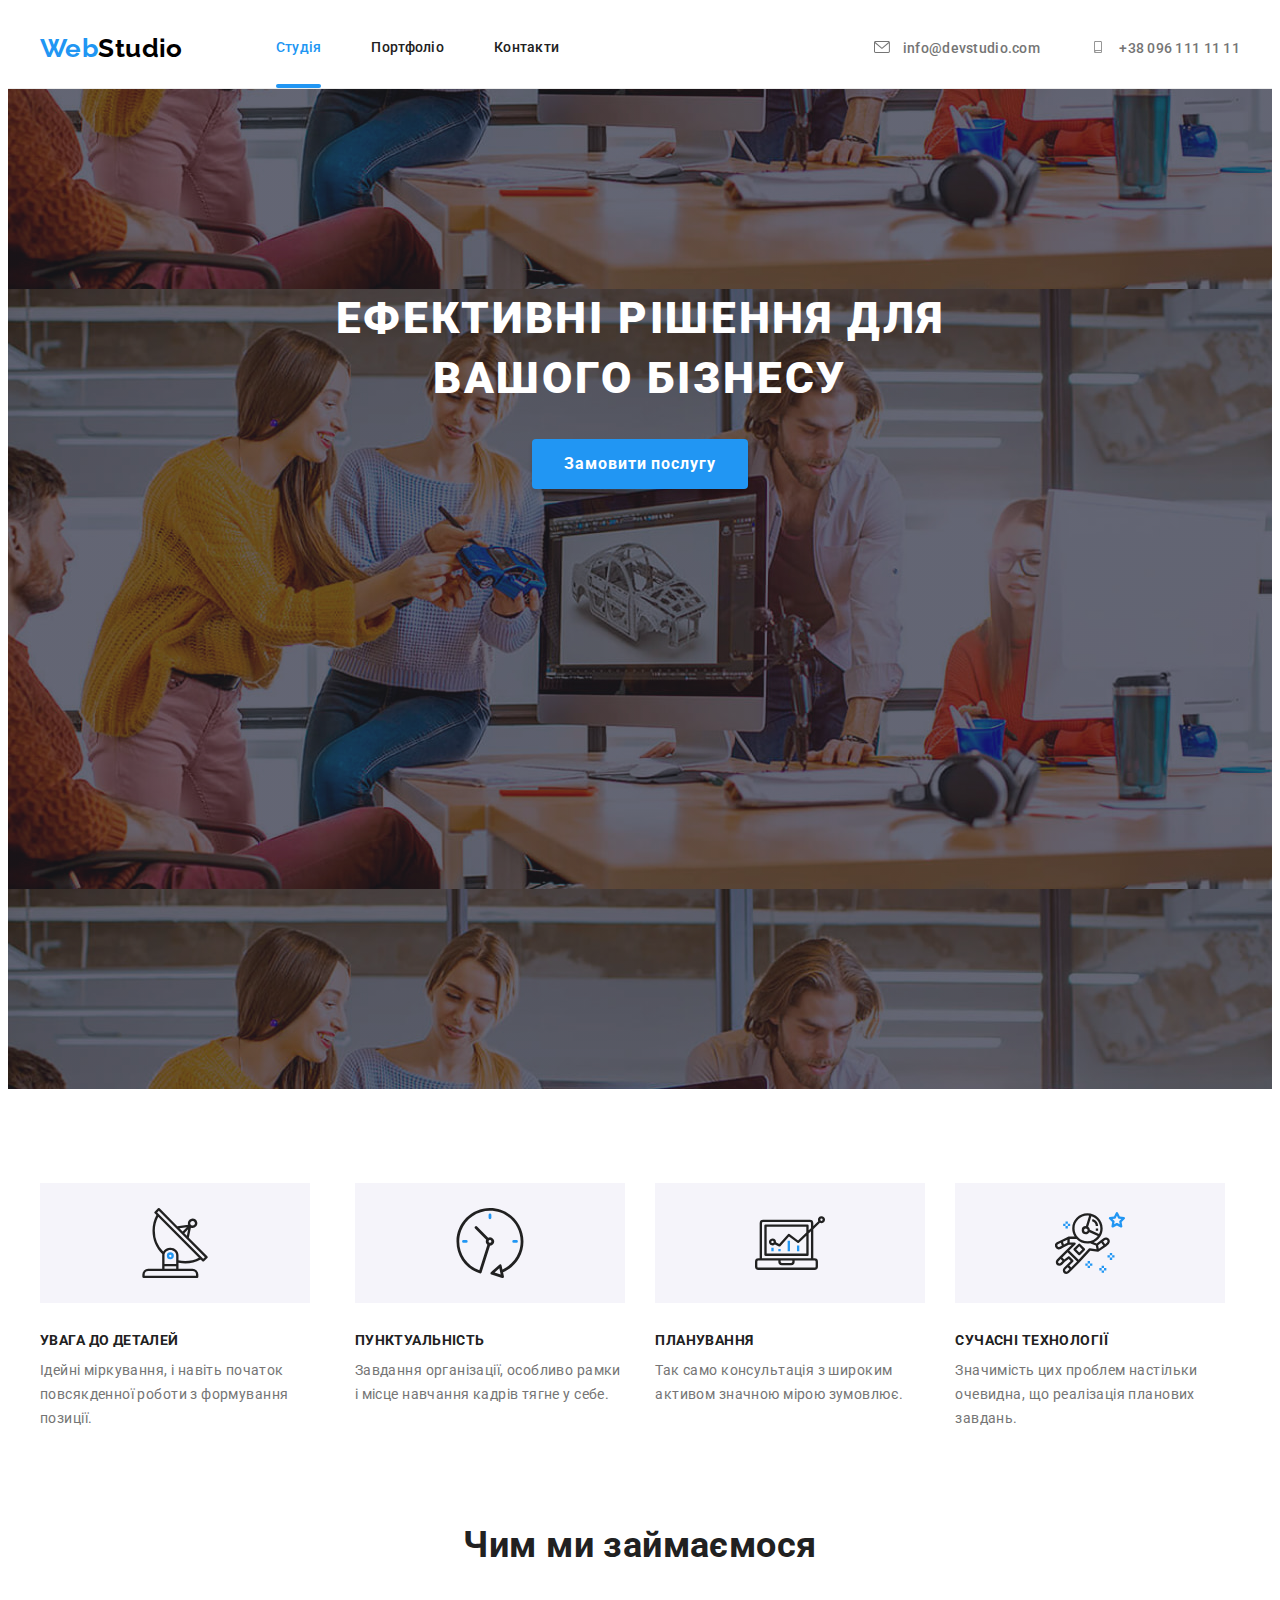
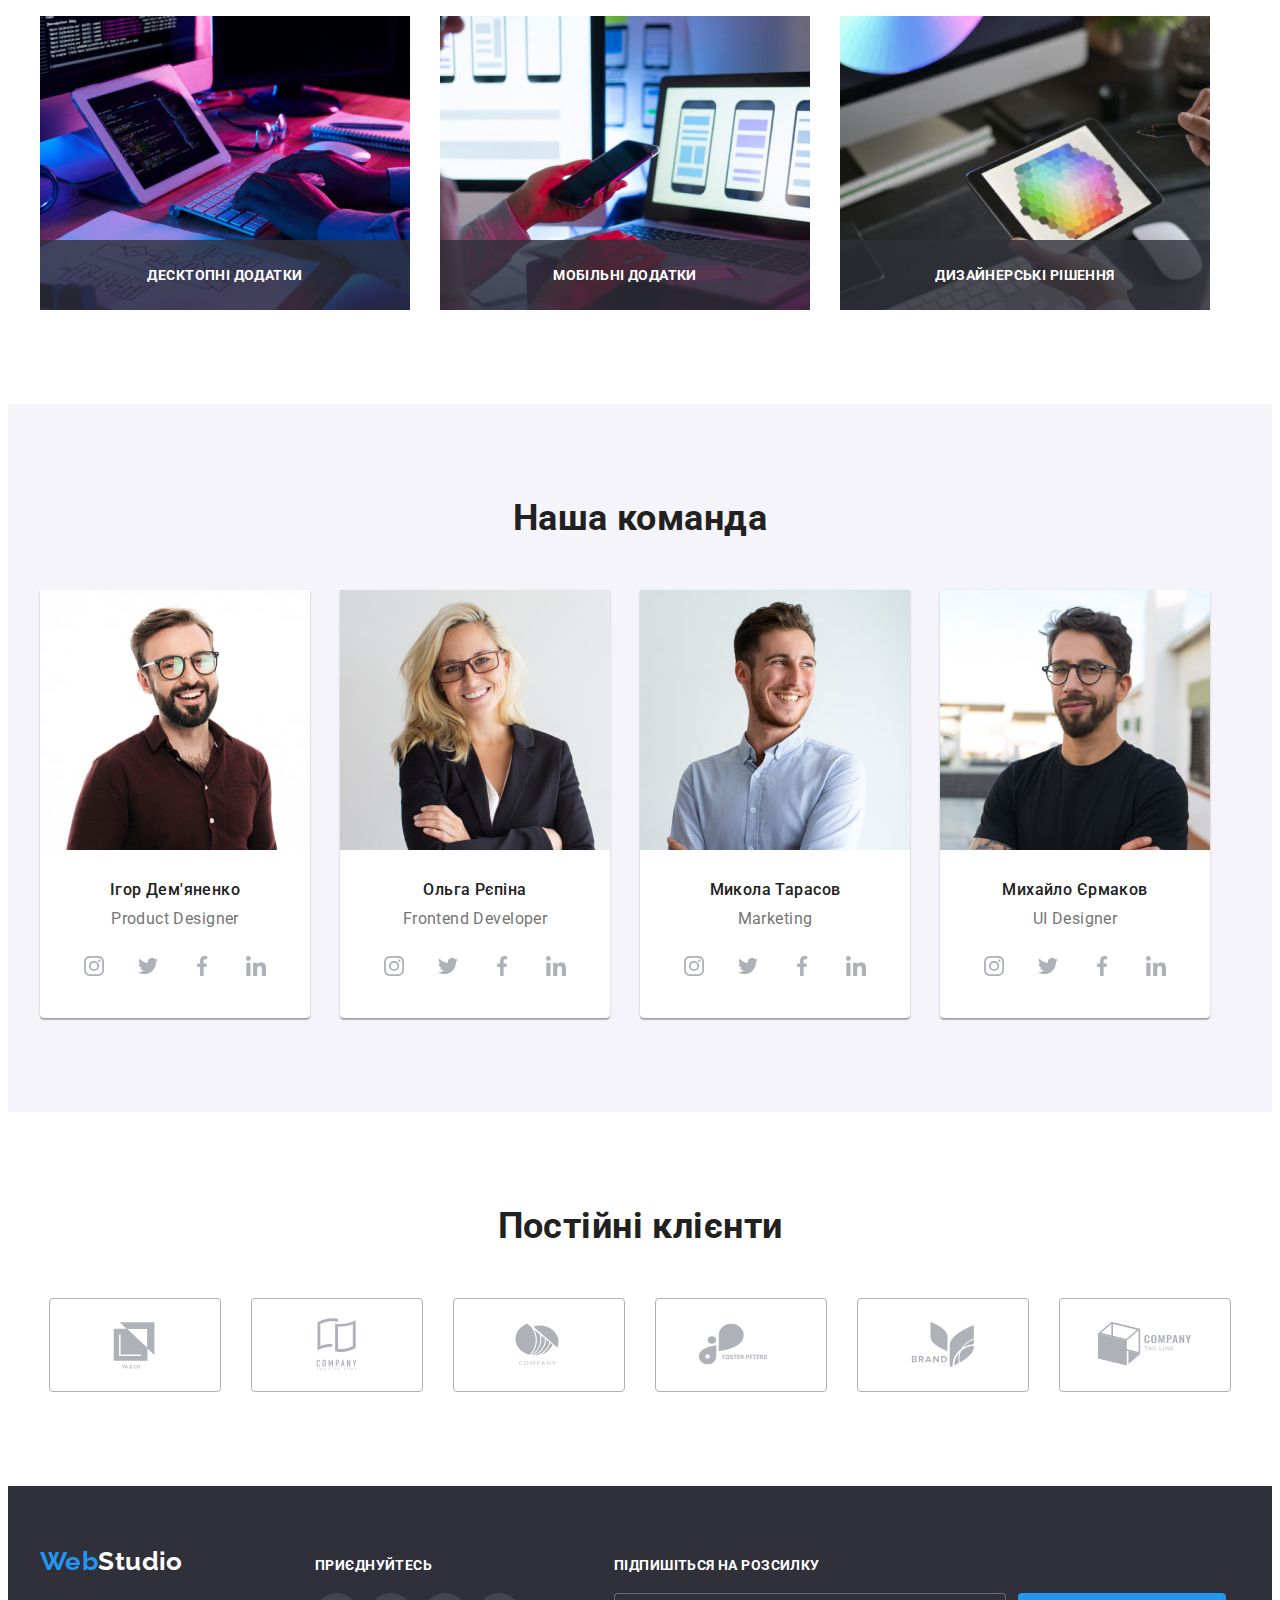
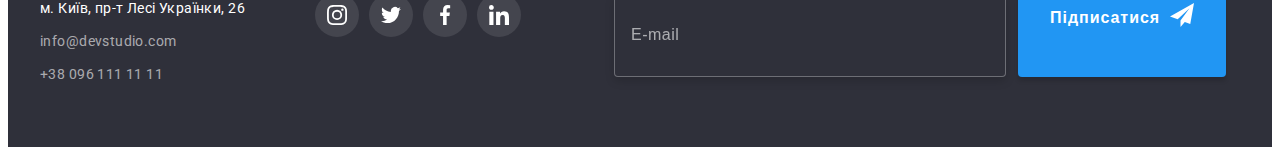
==== commit 8021812d: "Finish" ====
--- a/index.html
+++ b/index.html
@@ -585,19 +585,17 @@
         </div>
         <div class="foter-mailing-list">
           <h3 class="foter-subtitle">Підпишіться на розсилку</h3>
-          <ul class="mailing-list">
-            <li class="mailing-item">
+          <div class="mailing-list">
+            <form>
               <input type="email" name="email" placeholder="E-mail" />
-            </li>
-            <li class="mailing-item">
               <button type="submit" class="mailing-btn-submit">
                 Підписатися
-                <svg class="modal-icon" width="24" height="24">
+                <svg class="mailing-icon" width="24" height="24">
                   <use href="./images/icons.svg#send"></use>
                 </svg>
               </button>
-            </li>
-          </ul>
+            </form>
+          </div>
         </div>
       </div>
     </footer>
@@ -645,11 +643,11 @@
           <div class="accept">
             <input type="checkbox" id="accept" name="accept" required class="visually-hidden" />
             <label class="modal-accept" for="accept">
-              <div class="checkbox">
+              <span class="checkbox">
                 <svg width="11" height="8">
                   <use href="./images/icons.svg#check"></use>
                 </svg>
-              </div>
+              </span>
               Погоджуюся з розсилкою та приймаю
               <a class="modal-link" href="">Умови договору</a></label
             >
--- a/css/styles.css
+++ b/css/styles.css
@@ -398,6 +398,9 @@
   display: flex;
   align-items: baseline;
 }
+.foter-socials {
+  margin-right: 93px;
+}
 .foter-socials-link {
   display: flex;
   align-items: center;
@@ -417,10 +420,10 @@
   color: var(--light-bg-cl);
   background-color: var(--accent-txt-cl);
 }
-.mailing-list {
-  display: flex;
-}
-.mailing-item input {
+.mailing-list form {
+  display: flex;
+}
+.mailing-list input {
   background: none;
   border: none;
   background-color: var(--dark-bg-cl);
@@ -431,8 +434,9 @@
   filter: drop-shadow(0px 4px 4px rgba(0, 0, 0, 0.15));
   border-radius: 4px;
   padding: 16px;
-}
-.mailing-item input::placeholder {
+  margin-right: 12px;
+}
+.mailing-list input::placeholder {
   font-size: 16px;
   line-height: 1.25;
   display: flex;
@@ -447,14 +451,14 @@
   border-radius: 4px;
   font-weight: 700;
   font-size: 16px;
-  /*padding: 10px 52px;*/
-  border: none;
   line-height: 1.88;
   color: var(--light-bg-cl);
   cursor: pointer;
   background-color: var(--accent-txt-cl);
-  position: absolute;
-  display: flex;
+  display: flex;
+}
+.mailing-icon {
+  margin-left: 10px;
 }
 /*Portfolio section*/
 .project-list-btn {
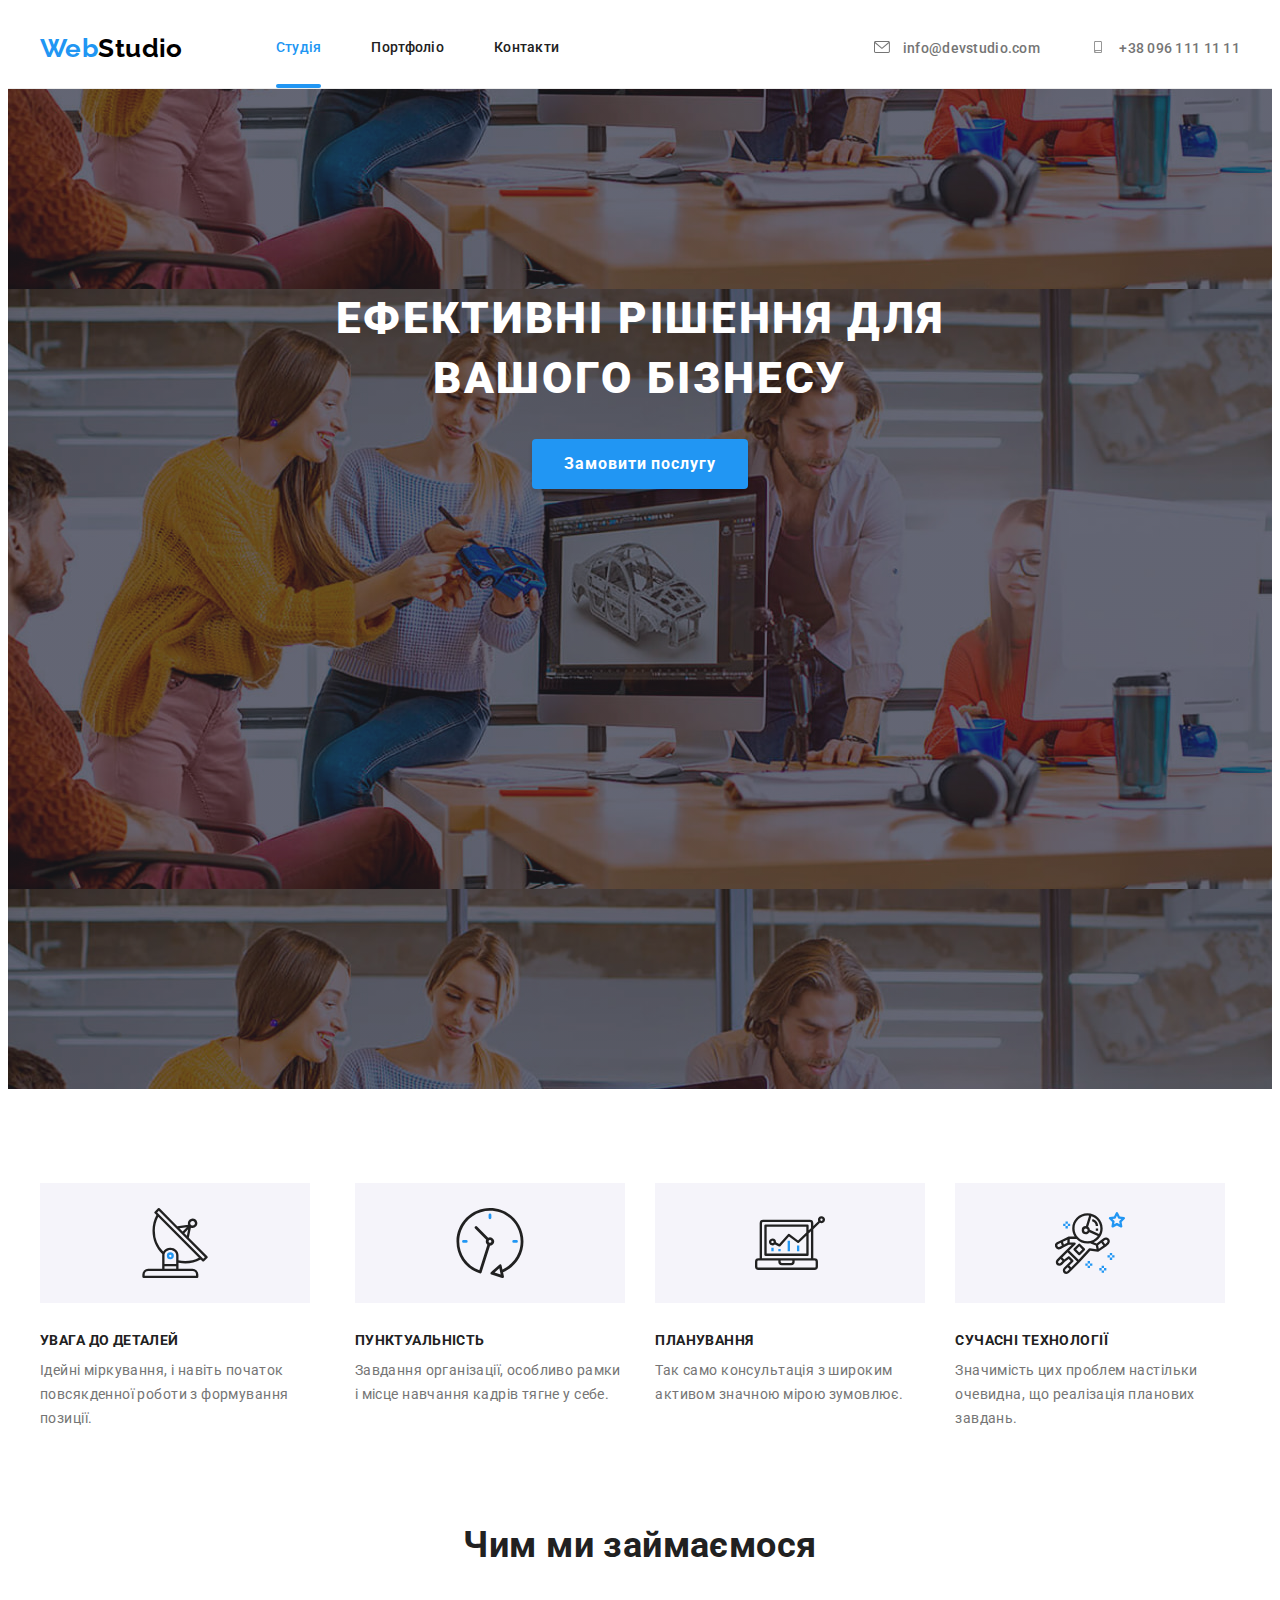
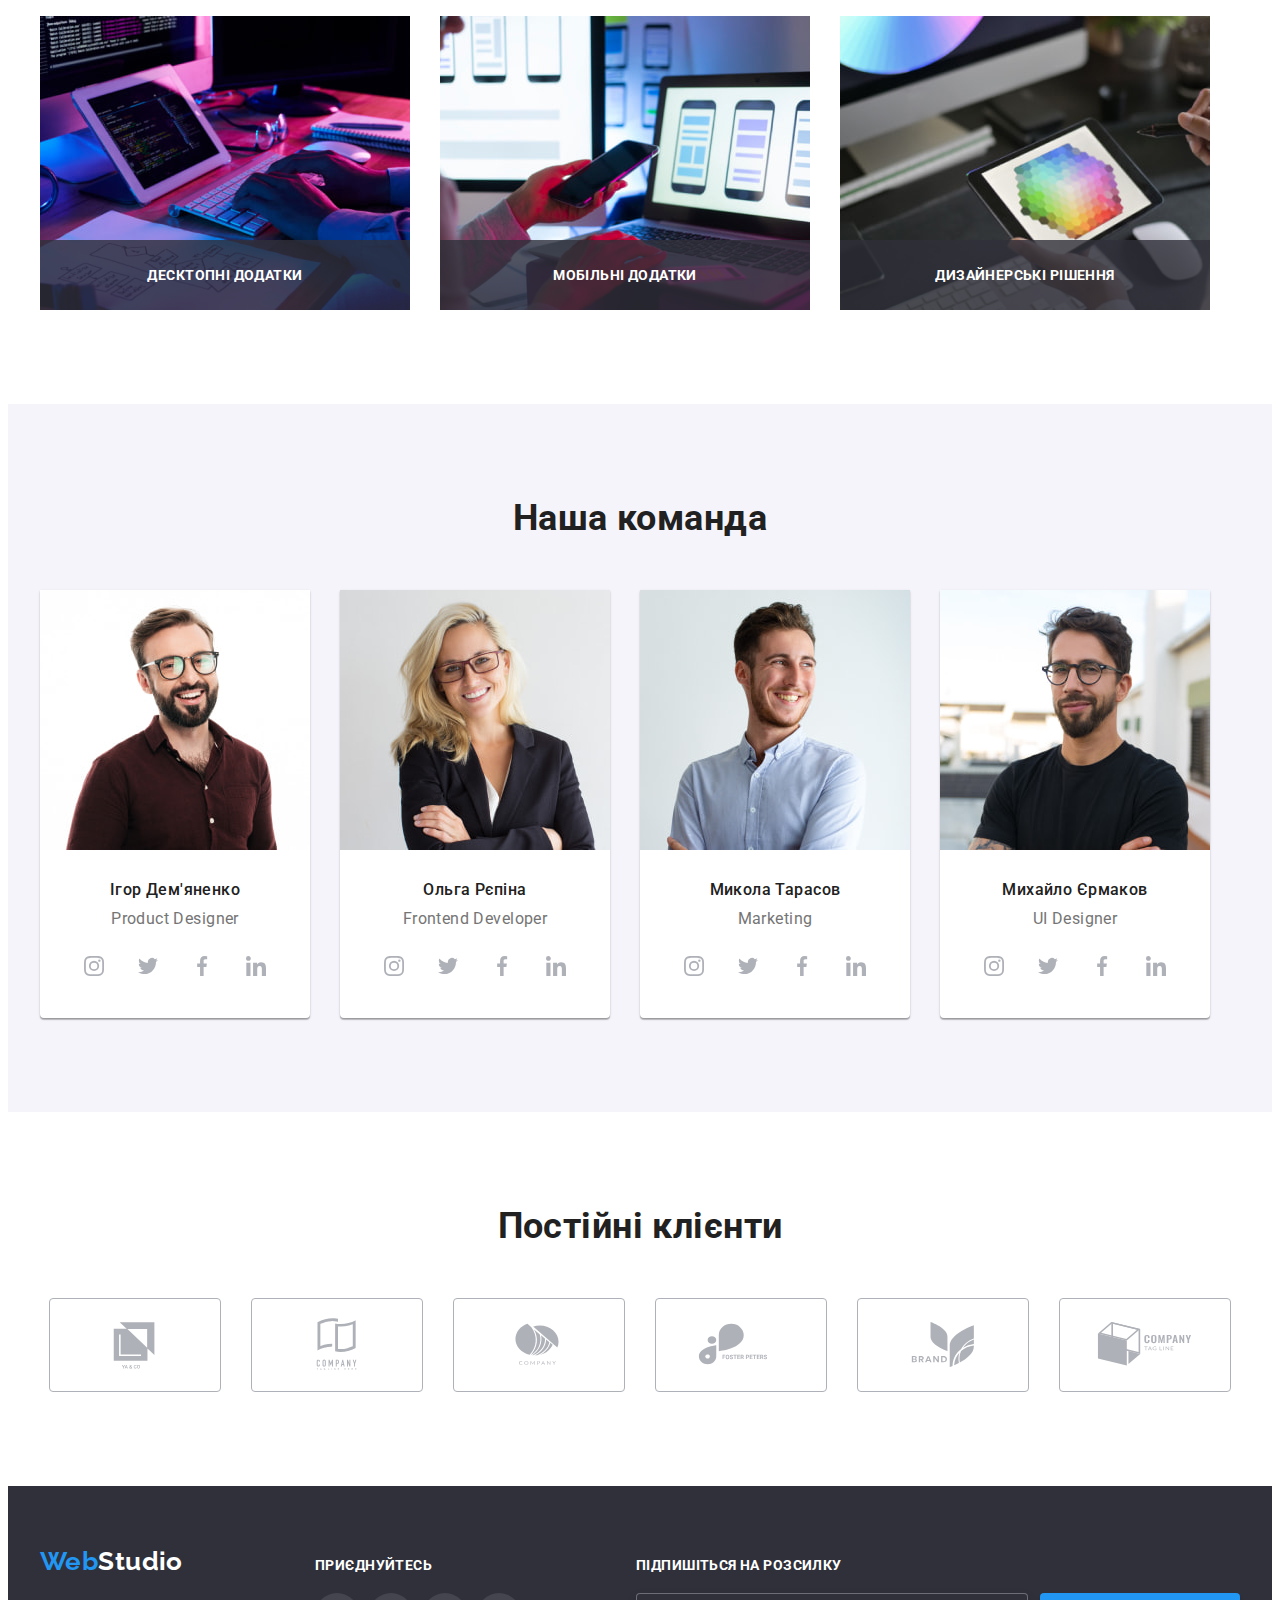
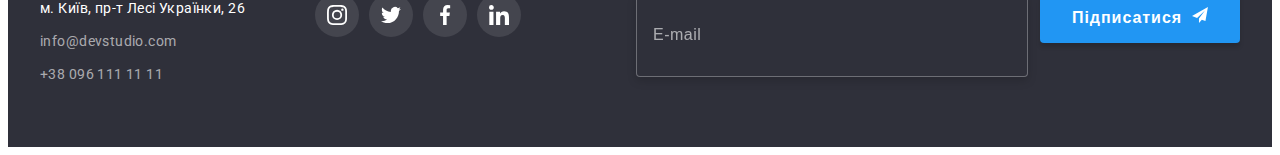
==== commit c16a6e59: "Finish" ====
--- a/index.html
+++ b/index.html
@@ -584,18 +584,16 @@
           </ul>
         </div>
         <div class="foter-mailing-list">
-          <h3 class="foter-subtitle">Підпишіться на розсилку</h3>
-          <div class="mailing-list">
-            <form>
-              <input type="email" name="email" placeholder="E-mail" />
-              <button type="submit" class="mailing-btn-submit">
-                Підписатися
-                <svg class="mailing-icon" width="24" height="24">
-                  <use href="./images/icons.svg#send"></use>
-                </svg>
-              </button>
-            </form>
-          </div>
+          <p class="foter-subtitle">Підпишіться на розсилку</p>
+          <form>
+            <input type="email" name="email" placeholder="E-mail" />
+            <button type="submit" class="mailing-btn-submit">
+              Підписатися
+              <svg class="mailing-icon" width="24" height="24">
+                <use href="./images/icons.svg#send"></use>
+              </svg>
+            </button>
+          </form>
         </div>
       </div>
     </footer>
@@ -636,7 +634,7 @@
               </svg>
             </div>
           </div>
-          <div class="form-element">
+          <div class="form-element textarea">
             <label for="comment">Коментар</label>
             <textarea name="comment" id="comment" placeholder="Введіть текст"></textarea>
           </div>
--- a/css/styles.css
+++ b/css/styles.css
@@ -399,7 +399,7 @@
   align-items: baseline;
 }
 .foter-socials {
-  margin-right: 93px;
+  margin-right: auto;
 }
 .foter-socials-link {
   display: flex;
@@ -420,32 +420,33 @@
   color: var(--light-bg-cl);
   background-color: var(--accent-txt-cl);
 }
-.mailing-list form {
-  display: flex;
-}
-.mailing-list input {
+.foter-mailing-list form {
+  display: flex;
+}
+.foter-mailing-list input {
   background: none;
   border: none;
   background-color: var(--dark-bg-cl);
   width: 358px;
   height: 50px;
-
+  color: var(--light-bg-cl);
   border: 1px solid rgba(255, 255, 255, 0.3);
   filter: drop-shadow(0px 4px 4px rgba(0, 0, 0, 0.15));
   border-radius: 4px;
   padding: 16px;
   margin-right: 12px;
 }
-.mailing-list input::placeholder {
+.foter-mailing-list input::placeholder {
   font-size: 16px;
   line-height: 1.25;
   display: flex;
   align-items: center;
   letter-spacing: 0.03em;
-
   color: rgba(255, 255, 255, 0.6);
 }
 .mailing-btn-submit {
+  width: 200px;
+  height: 50px;
   letter-spacing: 0.06em;
   box-shadow: 0px 4px 4px rgba(0, 0, 0, 0.15);
   border-radius: 4px;
@@ -664,6 +665,7 @@
 }
 .form-element label {
   margin-bottom: 4px;
+  font-size: 12px;
 }
 .input-wrap {
   position: relative;
@@ -696,16 +698,18 @@
 .form-element input:focus + svg {
   fill: var(--accent-txt-cl);
 }
+.textarea {
+  margin-bottom: 20px;
+}
 .form-element textarea {
   height: 120px;
   border: none;
   border: 1px solid rgba(33, 33, 33, 0.2);
   border-radius: 4px;
-  padding-left: 15px;
+  padding: 12px 16px;
   resize: none;
   cursor: pointer;
   transition: border var(--animation);
-  margin-bottom: 9px;
 }
 .form-element textarea:focus {
   border: 1px solid var(--accent-txt-cl);
